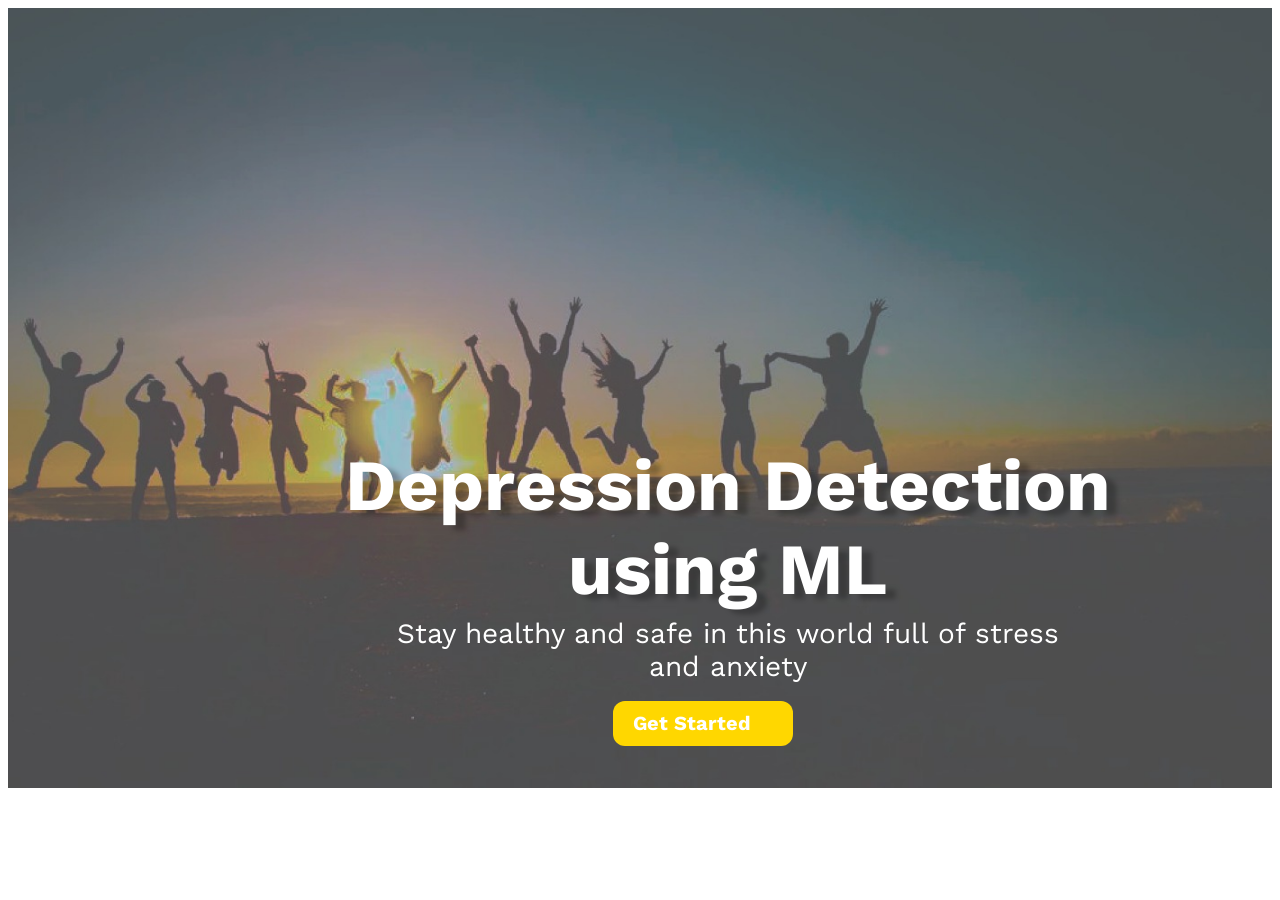
==== index.html @ 75478426 "initial commit" ====
<!DOCTYPE html>
<html>
    <head>
        <link href="https://fonts.googleapis.com/css?family=Work+Sans&display=swap" rel="stylesheet" />
        <link href="main.css" rel="stylesheet" />
        
        <title>document</title>
        
    </head>
    <body>
                
        <div class="background">
           
           <center> <div class="heading">
                <span class="heading2">Depression Detection <br>using ML</span>
            </div><br/><br/><br/>
            <span class="sub-heading">Stay healthy and safe in this world full of stress <br/>and anxiety</span>
            <br/><br/><button class="button"><span>Get Started</span></button>
        </center>
        </div>
    </body>
</html>
---- main.css ----
* {
    box-sizing: border-box;
  }
  body {
    font-size: 14px;
   
  }
  .card-2
  {
    position: absolute;
    width: 800px;
    height: 300px;
    top: 50px;
   
  }
  .form
  {
    position: relative;
    align-items: center;
    justify-content: center;
    width: 500px;
    height: 300px;
    align-self: center;
    margin: 0 auto;
    top:50px;
    
  }
  
  .nav-bar
  {
    position: absolute;
    width: 1440px;
    height: 114px;
    left: 0px;
    top: 0px;
    background-color: #FFFFFF;
  }
  .bg-1{
    position: absolute;
    width: 1038px;
    height: 443px;
    left: 201px;
    top: 205px;

  }
  .shadow
  {
    box-shadow: 10px 10px lightblue;
  }
  .card-1{
    Position:absolute;
    width: 800px;
    height: 300px;
    left: 350px;
    top: 240px;
    font-family: 'Work Sans';
    font-style: normal;
    font-weight: 700;
    font-size: 36px;
    line-height: 42px;
    display: flex;
    align-items: center;
    text-align: center;
    

    color: #000000;

  }
  .bg-1
  {
    background-color: #D3D3D3;
  }
  .background
  {
    width: 100%;
    height: 780px;
    background-image: url('bg.jpg');
    background-repeat: no-repeat;
    background-position: center center;
    background-size: cover;
    opacity: 1;
    position: relative;
    top: 0px;
    left: 0px;
    overflow: hidden;
  }
  .heading {
    width: 913px;
    height: 342px;
    
    background-repeat: no-repeat;
    background-position: center center;
    background-size: cover;
    opacity: 1;
    position: absolute;
    top: 435px;
    left: 263px;
    overflow: hidden;
    font-family: Work Sans;
  }
  .heading2 {
    width: 913px;
    color: rgba(255,255,255,1);
    position: relative;
    top: 0px;
    left: 0px;
    text-shadow: 10px 5px 5px rgba(0, 0, 0, 0.25);
    font-family: Work Sans;
    font-weight: Bold;
    font-size: 72px;
    opacity: 1;
    text-align: center;
  }
  .sub-heading {
    width: 698px;
    color: rgba(255,255,255,1);
    position: absolute;
    left: 371px;
    top: 609px;

    font-family: Work Sans;
    font-weight: Medium;
    font-size: 28px;
    opacity: 1;
    text-align: center;
  }
  .button {
    position: absolute;
    
    height: 45px;
    left: 600px;
    top: 688px;
    font-family: 'Work Sans';
    font-style: normal;
    font-weight: 700;
    font-size: 20px;
    line-height: 21px;
    display: flex;
    align-items: center;
    text-align: center;
    
    border-radius: 12px;
    background-color: #FFD700;
    border: none;
    color: #FFFFFF;
    text-align: center;
    padding: 20px;
    width: 180px;
    transition: all 0.5s;
    cursor: pointer;
    margin: 5px;
  }
  
  .button span {
    cursor: pointer;
    display: inline-block;
    position: relative;
    transition: 0.5s;
  }
  
  .button span:after {
    content: '\00bb';
    position: absolute;
    opacity: 0;
    top: 0;
    right: -20px;
    transition: 0.5s;
  }
  
  .button:hover span {
    padding-right: 25px;
  }
  
  .button:hover span:after {
    opacity: 1;
    right: 0;
  }
  .text1{
    position: absolute;
width: 880px;
height: 78px;
left: 280px;
top: 0px;

font-family: 'Work Sans';
font-style: normal;
font-weight: 700;
font-size: 32px;
line-height: 38px;
display: flex;
align-items: center;
text-align: center;

color: #000000;

  }
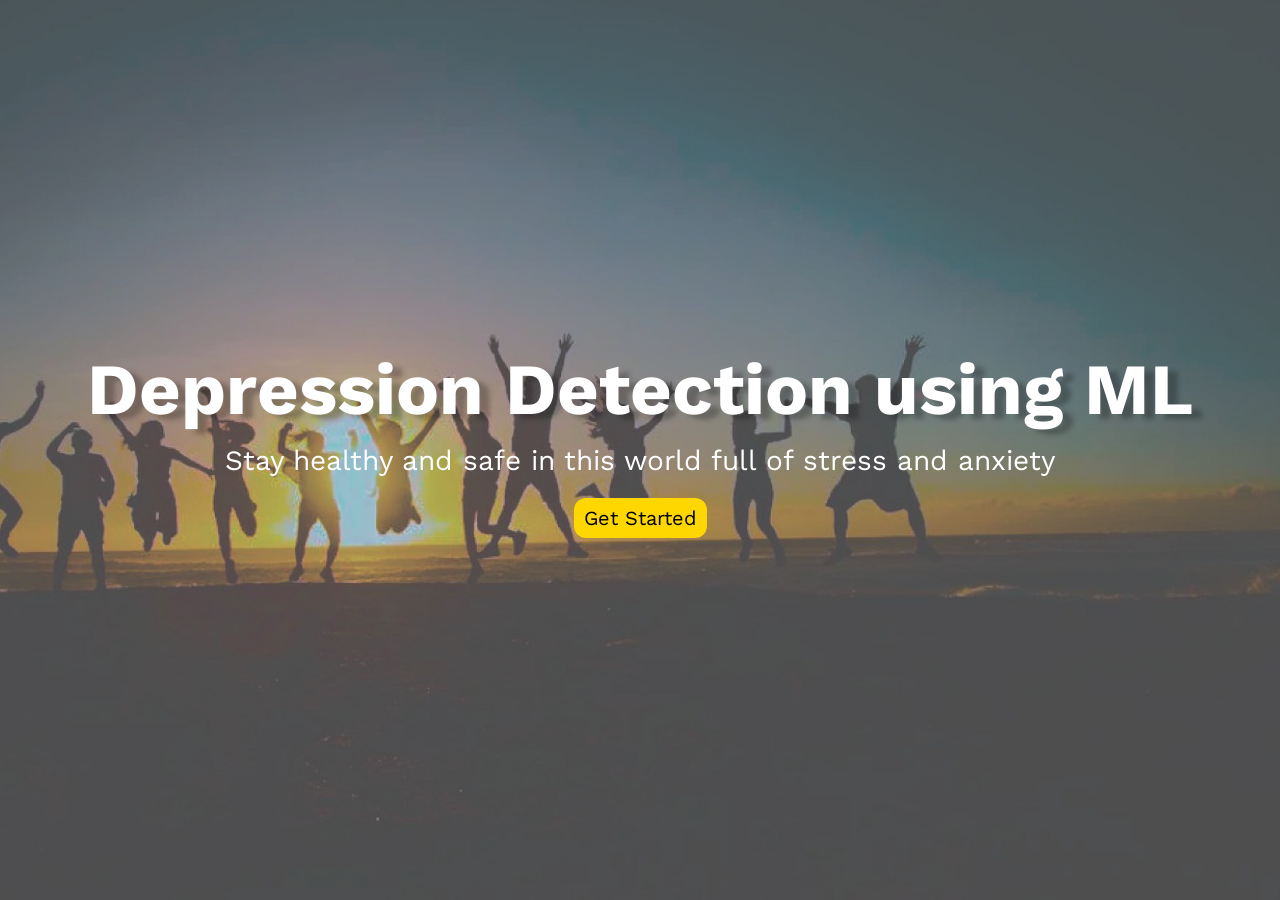
==== commit 163872b7: "update code" ====
--- a/index.html
+++ b/index.html
@@ -3,20 +3,23 @@
     <head>
         <link href="https://fonts.googleapis.com/css?family=Work+Sans&display=swap" rel="stylesheet" />
         <link href="main.css" rel="stylesheet" />
-        
-        <title>document</title>
+        <link href="https://cdn.jsdelivr.net/npm/bootstrap@5.0.2/dist/css/bootstrap.min.css" rel="stylesheet" integrity="sha384-EVSTQN3/azprG1Anm3QDgpJLIm9Nao0Yz1ztcQTwFspd3yD65VohhpuuCOmLASjC" crossorigin="anonymous">
+        <script src="https://cdn.jsdelivr.net/npm/bootstrap@5.0.2/dist/js/bootstrap.bundle.min.js" integrity="sha384-MrcW6ZMFYlzcLA8Nl+NtUVF0sA7MsXsP1UyJoMp4YLEuNSfAP+JcXn/tWtIaxVXM" crossorigin="anonymous"></script>
+
+        <title>Home-Page</title>
         
     </head>
     <body>
                 
         <div class="background">
            
-           <center> <div class="heading">
-                <span class="heading2">Depression Detection <br>using ML</span>
-            </div><br/><br/><br/>
-            <span class="sub-heading">Stay healthy and safe in this world full of stress <br/>and anxiety</span>
-            <br/><br/><button class="button"><span>Get Started</span></button>
-        </center>
+            <div class="heading">
+                <h1 class="heading2">Depression Detection using ML</h1>
+                <div class="sub-heading">Stay healthy and safe in this world full of stress and anxiety</div>
+            <button class="button mt-3"><span>Get Started</span></button>
+        
+            </div>
+            
         </div>
     </body>
 </html>
--- a/main.css
+++ b/main.css
@@ -2,9 +2,10 @@
     box-sizing: border-box;
   }
   body {
-    font-size: 14px;
-   
-  }
+    font-size: 16px;
+  font-family: 'Work Sans', sans-serif !important;
+background-color: #F7F7F7; 
+}
   .card-2
   {
     position: absolute;
@@ -13,6 +14,7 @@
     top: 50px;
    
   }
+  
   .form
   {
     position: relative;
@@ -35,45 +37,17 @@
     top: 0px;
     background-color: #FFFFFF;
   }
-  .bg-1{
-    position: absolute;
-    width: 1038px;
-    height: 443px;
-    left: 201px;
-    top: 205px;
-
-  }
+  
   .shadow
   {
     box-shadow: 10px 10px lightblue;
   }
-  .card-1{
-    Position:absolute;
-    width: 800px;
-    height: 300px;
-    left: 350px;
-    top: 240px;
-    font-family: 'Work Sans';
-    font-style: normal;
-    font-weight: 700;
-    font-size: 36px;
-    line-height: 42px;
-    display: flex;
-    align-items: center;
-    text-align: center;
-    
+  
 
-    color: #000000;
-
-  }
-  .bg-1
-  {
-    background-color: #D3D3D3;
-  }
   .background
   {
     width: 100%;
-    height: 780px;
+    height: 100vh;
     background-image: url('bg.jpg');
     background-repeat: no-repeat;
     background-position: center center;
@@ -84,75 +58,48 @@
     left: 0px;
     overflow: hidden;
   }
-  .heading {
-    width: 913px;
-    height: 342px;
-    
-    background-repeat: no-repeat;
-    background-position: center center;
-    background-size: cover;
-    opacity: 1;
-    position: absolute;
-    top: 435px;
-    left: 263px;
+  .heading{
     overflow: hidden;
-    font-family: Work Sans;
+    margin-top: 27%;
+    color: #FFFFFF;
+    text-align: center;
   }
-  .heading2 {
-    width: 913px;
-    color: rgba(255,255,255,1);
-    position: relative;
-    top: 0px;
-    left: 0px;
-    text-shadow: 10px 5px 5px rgba(0, 0, 0, 0.25);
-    font-family: Work Sans;
+  .heading h1{
     font-weight: Bold;
     font-size: 72px;
-    opacity: 1;
-    text-align: center;
+   
+    text-shadow: 10px 5px 5px rgba(0, 0, 0, 0.25);
+    
+    
+    
   }
+  
   .sub-heading {
-    width: 698px;
-    color: rgba(255,255,255,1);
-    position: absolute;
-    left: 371px;
-    top: 609px;
-
-    font-family: Work Sans;
-    font-weight: Medium;
+    
     font-size: 28px;
-    opacity: 1;
-    text-align: center;
+   
   }
   .button {
-    position: absolute;
     
-    height: 45px;
-    left: 600px;
-    top: 688px;
-    font-family: 'Work Sans';
-    font-style: normal;
-    font-weight: 700;
+    
+    
     font-size: 20px;
-    line-height: 21px;
-    display: flex;
-    align-items: center;
-    text-align: center;
+   
     
     border-radius: 12px;
     background-color: #FFD700;
     border: none;
-    color: #FFFFFF;
-    text-align: center;
-    padding: 20px;
-    width: 180px;
+    color: #000000;
+  
+    padding: 5px 10px;
+    
     transition: all 0.5s;
     cursor: pointer;
     margin: 5px;
   }
   
   .button span {
-    cursor: pointer;
+    
     display: inline-block;
     position: relative;
     transition: 0.5s;
@@ -163,18 +110,34 @@
     position: absolute;
     opacity: 0;
     top: 0;
-    right: -20px;
+    right: -10px;
     transition: 0.5s;
   }
   
   .button:hover span {
-    padding-right: 25px;
+    padding-right: 15px;
   }
   
   .button:hover span:after {
     opacity: 1;
     right: 0;
   }
+
+  .card{
+    background-color: #FFFFFF;
+    color: #000000;
+    box-shadow: 0px 4px 4px rgba(0, 0, 0, 0.25);
+  }
+
+  .options{
+    display:flex;
+    align-items: center;
+    justify-content: center;
+    height:100vh;
+    
+  }
+
+
   .text1{
     position: absolute;
 width: 880px;
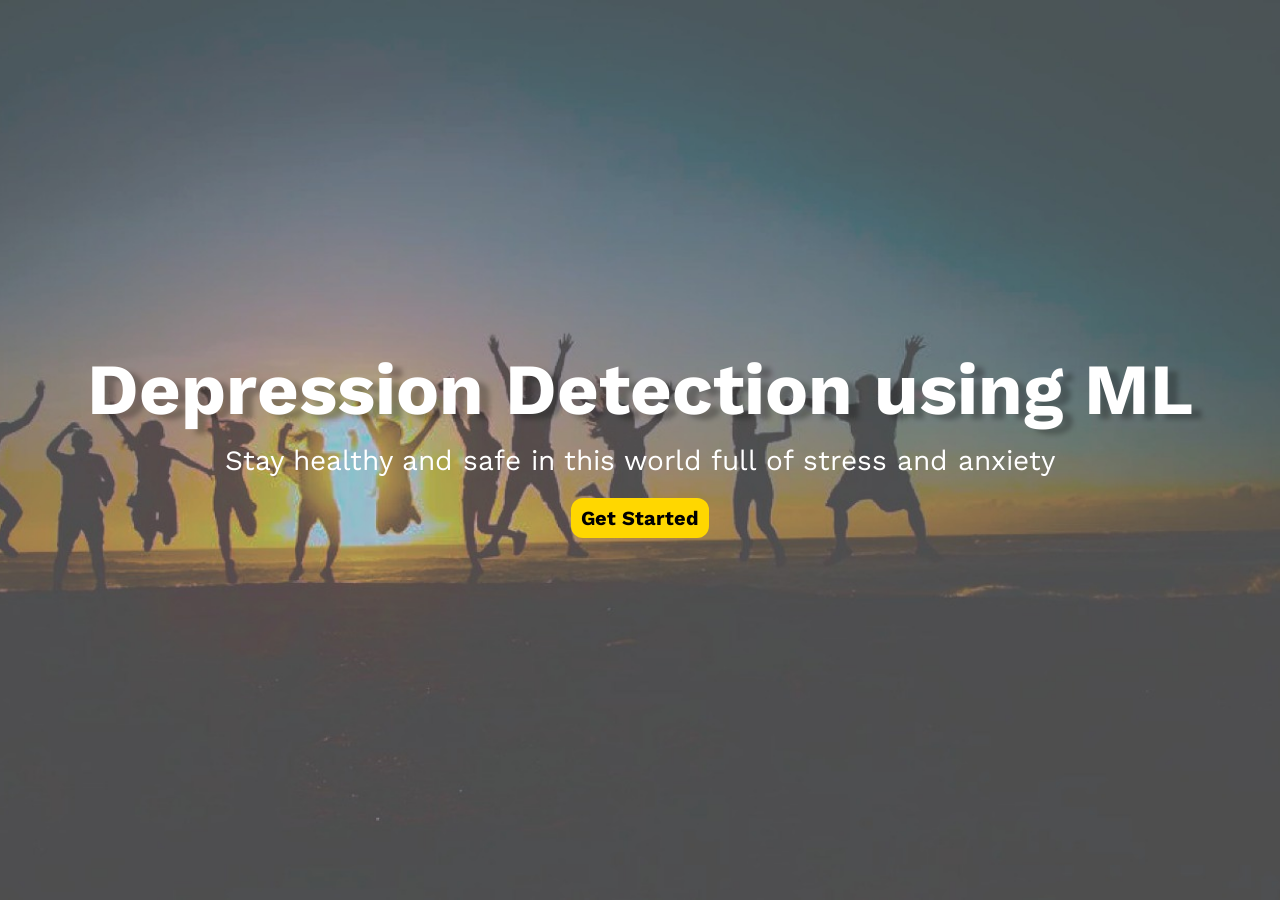
==== commit cf11b524: "Updated code" ====
--- a/index.html
+++ b/index.html
@@ -16,7 +16,9 @@
             <div class="heading">
                 <h1 class="heading2">Depression Detection using ML</h1>
                 <div class="sub-heading">Stay healthy and safe in this world full of stress and anxiety</div>
-            <button class="button mt-3"><span>Get Started</span></button>
+                <a href="./second.html">
+                    <button class="button mt-3"><span><strong>Get Started</strong></span></button>
+                </a>
         
             </div>
             
--- a/main.css
+++ b/main.css
@@ -1,159 +1,165 @@
 * {
     box-sizing: border-box;
-  }
-  body {
+}
+
+body {
     font-size: 16px;
   font-family: 'Work Sans', sans-serif !important;
-background-color: #F7F7F7; 
+background-color: #F7F7F7 !important; 
 }
-  .card-2
-  {
-    position: absolute;
-    width: 800px;
-    height: 300px;
-    top: 50px;
-   
-  }
-  
-  .form
-  {
-    position: relative;
-    align-items: center;
-    justify-content: center;
-    width: 500px;
-    height: 300px;
-    align-self: center;
-    margin: 0 auto;
-    top:50px;
-    
-  }
-  
-  .nav-bar
-  {
-    position: absolute;
-    width: 1440px;
-    height: 114px;
-    left: 0px;
-    top: 0px;
-    background-color: #FFFFFF;
-  }
-  
-  .shadow
-  {
-    box-shadow: 10px 10px lightblue;
-  }
-  
 
-  .background
-  {
-    width: 100%;
-    height: 100vh;
-    background-image: url('bg.jpg');
-    background-repeat: no-repeat;
-    background-position: center center;
-    background-size: cover;
-    opacity: 1;
-    position: relative;
-    top: 0px;
-    left: 0px;
-    overflow: hidden;
-  }
-  .heading{
-    overflow: hidden;
-    margin-top: 27%;
-    color: #FFFFFF;
-    text-align: center;
-  }
-  .heading h1{
-    font-weight: Bold;
-    font-size: 72px;
-   
-    text-shadow: 10px 5px 5px rgba(0, 0, 0, 0.25);
-    
-    
-    
-  }
-  
-  .sub-heading {
-    
-    font-size: 28px;
-   
-  }
-  .button {
-    
-    
-    
-    font-size: 20px;
-   
-    
-    border-radius: 12px;
-    background-color: #FFD700;
-    border: none;
-    color: #000000;
-  
-    padding: 5px 10px;
-    
-    transition: all 0.5s;
-    cursor: pointer;
-    margin: 5px;
-  }
-  
-  .button span {
-    
-    display: inline-block;
-    position: relative;
-    transition: 0.5s;
-  }
-  
-  .button span:after {
-    content: '\00bb';
-    position: absolute;
-    opacity: 0;
-    top: 0;
-    right: -10px;
-    transition: 0.5s;
-  }
-  
-  .button:hover span {
-    padding-right: 15px;
-  }
-  
-  .button:hover span:after {
-    opacity: 1;
-    right: 0;
-  }
+.navbar {
+  background-color: #FFFFFF;
+  color: #000000 !important;
+}
 
-  .card{
-    background-color: #FFFFFF;
-    color: #000000;
-    box-shadow: 0px 4px 4px rgba(0, 0, 0, 0.25);
-  }
+.navbar a {
+  color: #000000;
+  font-weight: bold;
+  background-color: #FFD700;
+  padding: 10px 10px;
+  border-radius: 30px;
+}
 
-  .options{
-    display:flex;
-    align-items: center;
-    justify-content: center;
-    height:100vh;
-    
-  }
+.background
+{
+  width: 100%;
+  height: 100vh;
+  background-image: url('bg.jpg');
+  background-repeat: no-repeat;
+  background-position: center center;
+  background-size: cover;
+  opacity: 1;
+  position: relative;
+  top: 0px;
+  left: 0px;
+  overflow: hidden;
+}
+
+.heading{
+  overflow: hidden;
+  margin-top: 27%;
+  color: #FFFFFF;
+  text-align: center;
+}
+
+h1 {
+  font-weight: bold !important;
+}
+
+.heading h1{
+  font-weight: bold;
+  font-size: 72px;
+  text-shadow: 10px 5px 5px rgba(0, 0, 0, 0.25);
+}
+
+.sub-heading {
+  font-size: 28px;
+}
+
+.button {
+  font-size: 20px;
+  border-radius: 12px;
+  background-color: #FFD700;
+  border: none;
+  color: #000000;
+  padding: 5px 10px;
+  transition: all 0.5s;
+  cursor: pointer;
+  margin: 5px;
+}
+
+.button span {
+  display: inline-block;
+  position: relative;
+  transition: 0.5s;
+}
+
+.button span:after {
+  content: '\00bb';
+  position: absolute;
+  opacity: 0;
+  top: 0;
+  right: -10px;
+  transition: 0.5s;
+}
+
+.button:hover span {
+  padding-right: 15px;
+}
+
+.button:hover span:after {
+  opacity: 1;
+  right: 0;
+}
+
+.options{
+  display:flex;
+  align-items: center;
+  justify-content: center;
+  height:88vh;
+}
+
+.options h1 {
+  font-weight: bold;
+}
+
+.card{
+  background-color: #FFFFFF;
+  color: #000000;
+  box-shadow: 0px 4px 4px rgba(0, 0, 0, 0.25);
+  border: none;
+}
+
+.options .card {
+  height: 40vh;
+  border: none;
+}
+
+.card .card-title {
+  font-weight: 900;
+  font-size: 32px;
+}
+
+.questions-form {
+  margin-top: 6rem;
+}
+
+.questions-form form {
+  width: 60%;
+  margin-left: 20%;
+}
+
+.questions-form .card {
+  padding: 20px;
+  margin-bottom: 1rem;
+}
+
+.submit-form {
+  display: flex;
+  justify-content: end;
+}
+
+.result {
+  height: 88vh;
+  display: flex;
+  /* justify-content: center; */
+  align-items: center;
+}
+
+.result .card {
+  width: 40%;
+  margin-left: 30%;
+  height: 40vh;
+  align-items: center;
+}
+
+.card-text {
+  font-size: 24px;
+}
 
 
-  .text1{
-    position: absolute;
-width: 880px;
-height: 78px;
-left: 280px;
-top: 0px;
 
-font-family: 'Work Sans';
-font-style: normal;
-font-weight: 700;
-font-size: 32px;
-line-height: 38px;
-display: flex;
-align-items: center;
-text-align: center;
-
-color: #000000;
-
-  }+  
+  
+  
